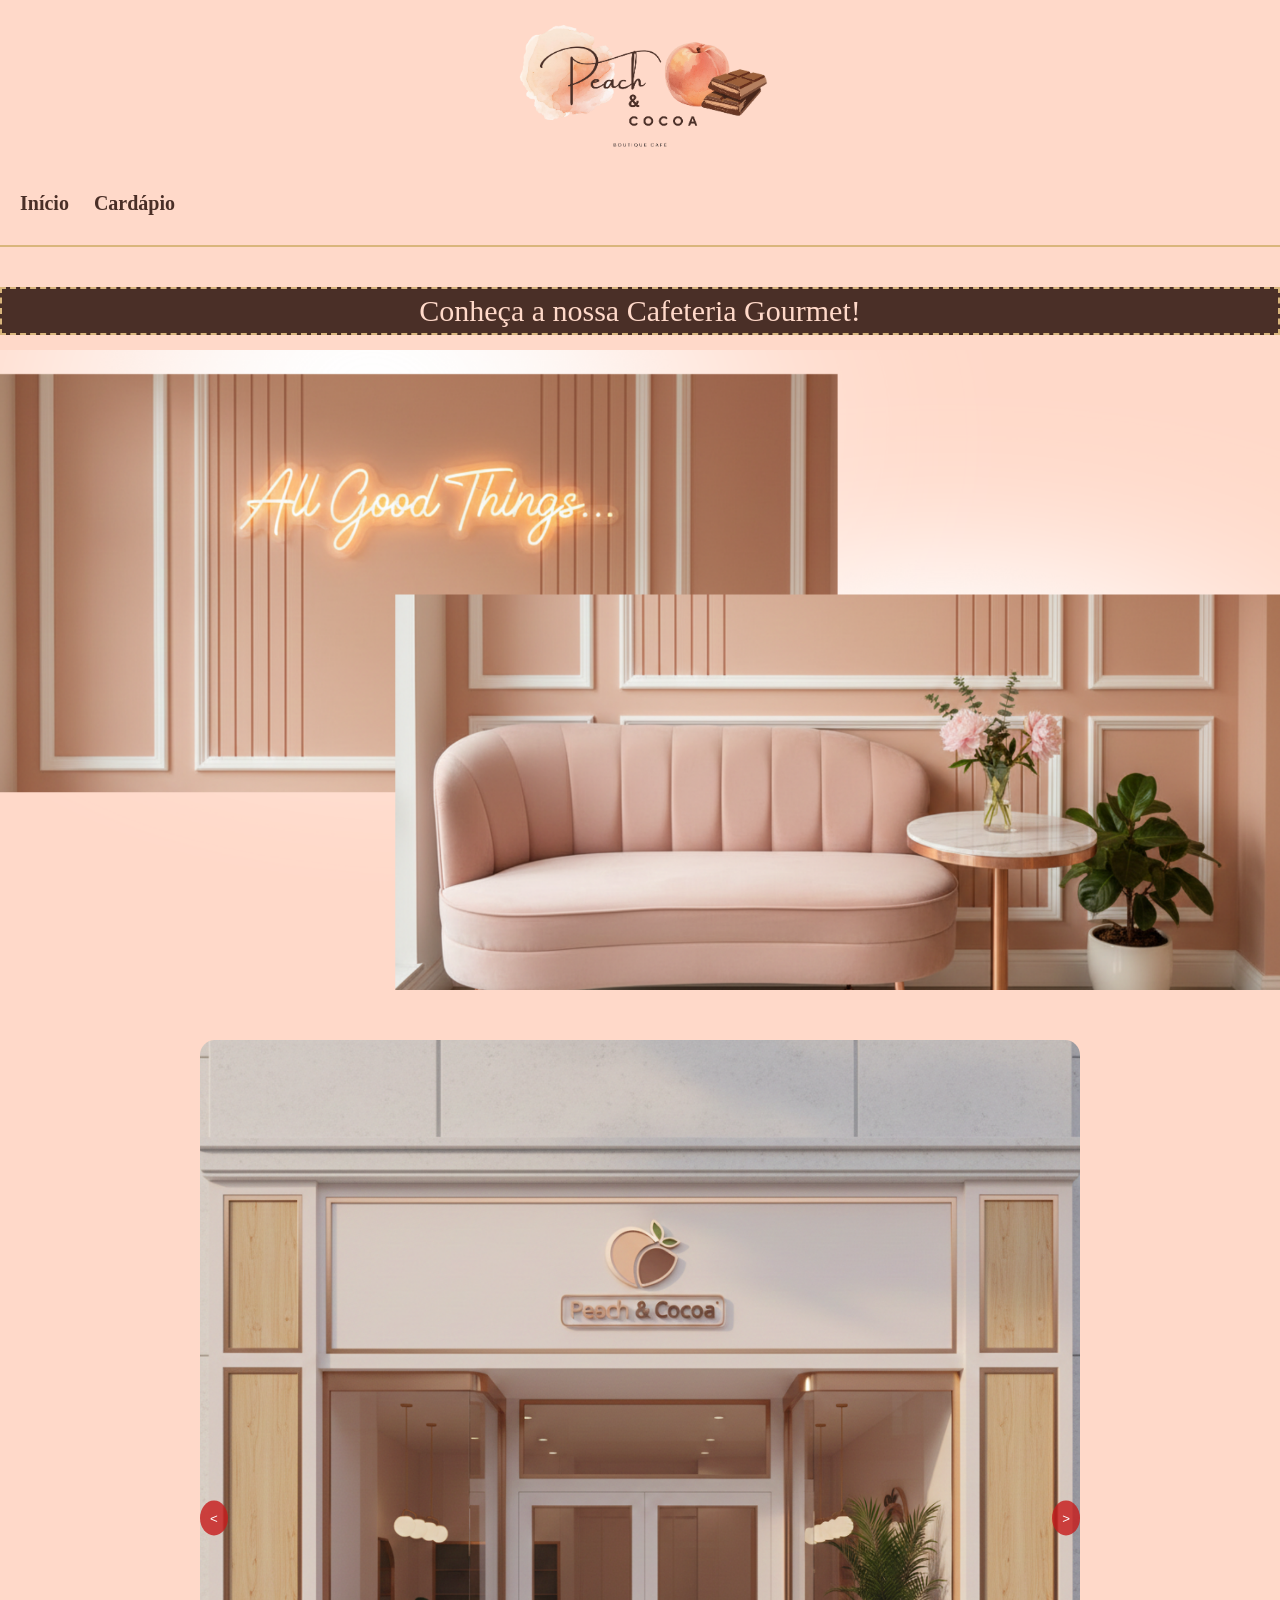
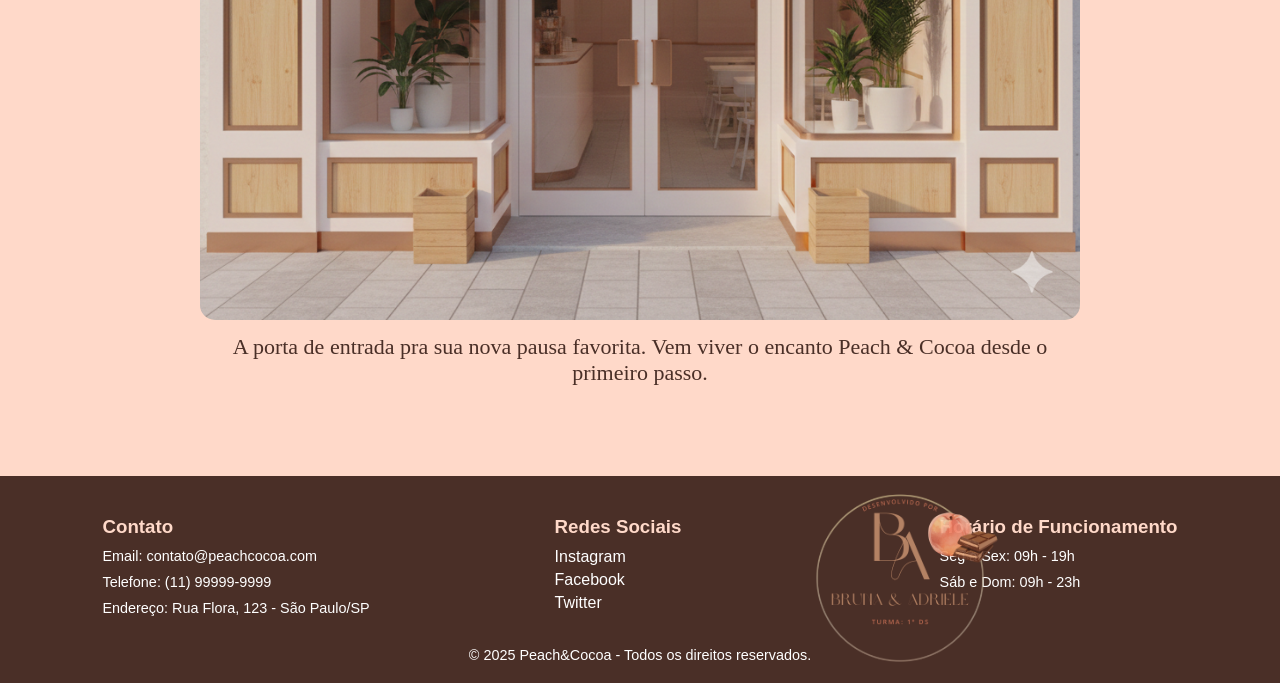
==== index.html @ a5a81efe "first commit to the site" ====
<!DOCTYPE html>
<html lang="pt-br">

<head>
    <meta charset="UTF-8">
    <meta name="viewport" content="width=device-width, initial-scale=1.0">
    <title>Peach & Cocoa - Página Inicial</title>
    <link rel="stylesheet" href="bombostyle.css">
    <link rel="icon" href="faviconpeachcocoa.png" type="image/png">
    
</head>

<body>
    <header>
        <img src="peach e cocoa lgo.png" class="logoheader" alt="logoheader">

        <nav class="menu">

    <button class="menu-toggle" aria-label="Abrir menu">☰</button>

    <ul class="menu-links">
        <li><a href="index.html">Início</a></li>
        <li><a href="cardapio.html">Cardápio</a></li>
    </ul>
</nav>

        <hr>
    </header>
    <main>
        <section>

            <pre>     Conheça a nossa Cafeteria Gourmet!     </pre>

        </section>
        <section class="carrosseldeimgs">
            <div class="ban">
                <img src="Design sem nome_20251126_005700_0000.png" class="banner" alt="banner">
                <img src="Design sem nome_20251201_023513_0000.png" class="banner-mobile" alt="banner-mobile">

            </div>

            <div class="carousel">
                <div class="carousel-track">
                    <div class="carousel-item">
                        <img src="1764126023785.jpg" alt="fachada do café gourmet Peach & Cocoa">
                        <p id="legend">A porta de entrada pra sua nova pausa favorita. Vem viver o encanto Peach & Cocoa
                            desde o primeiro passo.</p>
                    </div>
                    <div class="carousel-item">
                        <img src="1764126130568.jpg" alt=" Detalhe decorativo com o logo da Peach & Cocoa">
                        <p id="legend">Cada detalhe foi pensado pra te abraçar - até a parede te dá boas-vindas com
                            estilo.</p>
                    </div>
                    <div class="carousel-item">
                        <img src="1764126372948.jpg" alt="Ambiente aconchegante para encontros e conversas">
                        <p id="legend">Perfeito para conversar, rir alto e esquecer do tempo. Aqui amizade combina com
                            conforto - e com docinhos também.</p>
                    </div>
                    <div class="carousel-item">
                        <img src="1764126440457.jpg" alt="Espaço ideal para momentos a dois">
                        <p id="legend">O date perfeito existe: clima romântico e um snack para dividir... ou não.</p>
                    </div>
                    <div class="carousel-item">
                        <img src="1764126651898.jpg" alt="Design interno com divisória moderna e estética suave">
                        <p id="legend">Ambientes pensados para você: estudar, relaxar, sonhar ou só curtir o
                            momento.Cada cantinho tem um propósito.</p>
                    </div>
                    <div class="carousel-item">
                        <img src="1764126737525.jpg" alt="Área de preparo com visual gourmet">
                        <p id="legend">Sabores feitos com carinho e um toque gourmet. A cozinha é o coração da
                            experiência - e a gente serve amor em cada prato.</p>
                    </div>
                    <div class="carousel-item">
                        <img src="1764126994777.jpg" alt="Mesas e assentos próximos ao ambiente da cozinha">
                        <p id="legend">Mesa posta, aroma no ar e aquele clima acolhedor que faz você querer ficar mais
                            um pouco.</p>
                    </div>
                </div>
                <button class="carousel-btn prev">&lt;</button>
                <button class="carousel-btn next">&gt;</button>

            </div>
        </section>
    </main>

    <footer>
        <div class="footer-container">
            <div class="footer-section contato">
                <h3>Contato</h3>
                <p>Email: contato@peachcocoa.com</p>
                <p>Telefone: (11) 99999-9999</p>
                <p>Endereço: Rua Flora, 123 - São Paulo/SP</p>
            </div>

            <div class="footer-section redes">
                <h3>Redes Sociais</h3>
                <a href="#"><i class="fab fa-instagram"></i> Instagram</a>
                <a href="#"><i class="fab fa-facebook"></i> Facebook</a>
                <a href="#"><i class="fab fa-twitter"></i> Twitter</a>
            </div>

            <div class="footer-section horario">
                <h3>Horário de Funcionamento</h3>
                <p>Seg a Sex: 09h - 19h</p>
                <p>Sáb e Dom: 09h - 23h</p>
            </div>
        </div>

        <img src="marcadaguabruedri.png" class="marcadagua" alt="Marca d'água desenvolvedor">

        <p>© 2025 Peach&Cocoa - Todos os direitos reservados.</p>

    </footer>
    <script src="bomboinit.js"></script>
</body>

</html>
---- bombostyle.css ----
/** {
  margin: 0;
  padding: 0;
  align-items: center;
}

header {
  background-color: #ffd9c9;
  align-items: center;
}

.logoheader {
  margin-left: 250px;
  margin-top: 25px;
  height: auto;
  object-fit: contain;
}

hr {
  border: none;
  border-top: 2px solid #d9b67c;
  margin: 40px 0;
}

/* Celular - Header*/
/*@media (max-width: 480px) {
  .logoheader {
    margin-left: 0;
    width: 180px;
  }

  header hr {
    margin: 20px 0;
  }
}*/

/* Tablet - Header*/
/*@media (min-width: 481px) and (max-width: 768px) {
  .logoheader {
    margin-left: 20px;
    width: 220px;
  }
}*/

/* Desktop grande - Header */
/*@media (min-width: 1200px) {
  .logoheader {
    margin-left: 350px;
    width: 350px;
  }
}

body {
  background-color: #fff3e6;
}

h1 {*/
  /*color: #4a2f27;*/
 /* color: #ffd9c9;
  text-align: center;
  font-size: 60px;
  background-color: #4a2f27;
  font-family: Georgia, 'Times New Roman', Times, serif;
  border: 2px #d9b67c;
  border-style: dashed;
}*/

/* Celular - h1 título principal*/
/*@media (max-width: 480px) {
  h1 {
    font-size: 28px;
    padding: 10px 0;
  }
}*/

/* Tablet - h1 título principal*/
/*@media (min-width: 481px) and (max-width: 768px) {
  h1 {
    font-size: 40px;
  }
}*/

/* Desktop grande - h1 título principal*/
/*@media (min-width: 1200px) {
  h1 {
    font-size: 80px;
  }
}




.ban {
  background-color: #ffd9c9;
}

.banner {
  max-width: 1500px;
  height: auto;
  margin-left: 10px;
}*/

/*carrossel de imagens*/

/*.carrosseldeimgs {
  background-color: #ffd9c9;
}

.carousel {
  position: relative;
  overflow: hidden;
  margin: 30px auto;
  max-width: 600px;
  border-radius: 15px;
}

.carousel-track {
  display: flex;
  transition: transform 0.4s ease-in-out;
}

.carousel-item {
  min-width: 100%;
  box-sizing: border-box;
  padding: 10px;
}

.carousel-item img {
  width: 100%;
  border-radius: 15px;
}

.carousel-btn {
  position: absolute;
  top: 50%;
  transform: translateY(-50%);
  background: rgba(199, 26, 26, 0.8);
  color: white;
  border: none;
  padding: 10px;
  cursor: pointer;
  border-radius: 50%;
}

.carousel-btn.prev {
  left: 10px;
}

.carousel-btn.next {
  right: 10px;
}

#legend {
  font-size: 20px;
  text-align: center;
  font-family: cursive;
  color: #4a2f27;
}*/

/*Área do footer*/
/*.footer-container {
    display: flex;
    flex-wrap: wrap;
    justify-content: space-around;
    padding: 20px 0;
    background-color: #4a2f27;
    color: #fff;
    gap: 20px;
}

.footer-section {
    min-width: 200px;
    text-align: left;
}

.footer-section h3 {
    margin-bottom: 10px;
    color: #ffd9c9; 
}

.footer-section a {
    display: block;
    color: #fff;
    text-decoration: none;
    margin-bottom: 5px;
}

.footer-section a:hover {
    color: #ffd9c9;
}

footer p {
  background: #4a2f27;
    text-align: center;
    font-size: 0.9rem;
    color: #fff;
    padding: 10px;
}*/

/* Ícones das redes sociais */
/*.footer-section i {
    margin-right: 8px;
}

.marcadagua {
  position: absolute;
  width: auto;
  height: 200px;
  margin-left: 900px;

*/

* {
  margin: 0;
  padding: 0;
  box-sizing: border-box;
}

body {
  background-color: #ffd9c9;
  min-height: 100vh;
  display: flex;
  flex-direction: column;
  font-family: Arial, sans-serif;
}

main {
  flex: 1;
}

/* HEADER*/

header {
  background-color: #ffd9c9;
  padding: 20px 0;
  display: flex;
  flex-direction: column;
  align-items: center;
}

.logoheader {
  width: 300px;
  height: auto;
  margin-bottom: 10px;
}

nav.menu {
  width: 100%;
  padding: 10px 20px;
  display: flex;
  align-items: center;
  justify-content: space-between;
}

.menu-links {
  list-style: none;
  display: flex;
  gap: 25px;
}

.menu-links a {
  text-decoration: none;
  color: #4a2f27;
  font-weight: bold;
  font-size: 20px;
  font-family: Georgia, 'Times New Roman', Times, serif;
}

.menu-toggle {
  display: none;
  background: none;
  border: none;
  font-size: 35px;
  cursor: pointer;
  color: #4a2f27;
}

hr {
  width: 100%;
  border: none;
  border-top: 2px solid #d9b67c;
  margin: 20px 0;
}


/*TITULO PRINCIPAL*/

pre {
  color: #ffd9c9;
  text-align: center;
  font-size: 30px;
  background-color: #4a2f27;
  font-family: Georgia, 'Times New Roman', Times, serif;
  border: 2px dashed #d9b67c;
  padding: 5px 0;
  margin-bottom: 5px;
}

/*BANNER*/

.ban {
  background-color: #ffd9c9;
  padding: 10px 0;

}

.banner {
  width: 100%;
  max-width: 1500px;
  display: block;
  margin: 0 auto;
}

.banner-mobile {
  display: none;
  width: 100%;
  margin: 0 auto;
}


/* CARROSSEL*/

.carrosseldeimgs {
  background-color: #ffd9c9;
  padding-bottom: 40px;
}

.carousel {
  position: relative;
  overflow: hidden;
  margin: 30px auto;
  max-width: 600px;
  border-radius: 15px;
}

.carousel-track {
  display: flex;
  transition: transform 0.4s ease-in-out;
}

.carousel-item {
  min-width: 100%;
  padding: 10px;
}

.carousel-item img {
  width: 100%;
  border-radius: 15px;
}

#legend {
  font-size: 20px;
  text-align: center;
  font-family: cursive;
  color: #4a2f27;
  padding: 10px;
}

.carousel-btn {
  position: absolute;
  top: 50%;
  transform: translateY(-50%);
  background: rgba(199, 26, 26, 0.8);
  color: white;
  border: none;
  padding: 10px;
  cursor: pointer;
  border-radius: 50%;
}

.carousel-btn.prev { left: 10px; }
.carousel-btn.next { right: 10px; }


/*FOOTER*/

footer {
  background-color: #4a2f27;
  color: white;
  padding: 20px 0;
  text-align: center;
}

.footer-container {
  display: flex;
  flex-wrap: wrap;
  justify-content: space-around;
  padding: 20px;
  gap: 20px;
}

.footer-section {
  min-width: 200px;
  text-align: left;
}

.footer-section h3 {
  margin-bottom: 10px;
  color: #ffd9c9;
}

.footer-section a {
  display: block;
  color: #fff;
  text-decoration: none;
  margin-bottom: 5px;
}

.footer-section a:hover {
  color: #ffd9c9;
}

.marcadagua {
  position: absolute;
  margin: 20px auto;
  height: 120px;
  width: auto;
  margin-top: -180px;
  margin-left: 150px;
}

footer p {
  background: #4a2f27;
  margin-top: 10px;
  font-size: 0.9rem;
}





/*---MOBILE---*/

@media (max-width: 480px) {

  .logoheader {
    width: 400px;
    margin-bottom: 10px;
  }

  .menu-toggle {
  display: flex;
}

.menu-links {
  display: none;
  position: absolute;
  top: 0;
  right: 0;
  height: 100vh;
  width: 180px;
  background: #4a2f27;
  flex-direction: column;
  justify-content: center;
  align-items: center;
  gap: 30px;
  box-shadow: -2px 0 6px rgba(0,0,0,0.2);
}

.menu-links.menu-aberto {
  display: flex;
}

.menu-links a {
  color: #ffd9c9;
  font-size: 18px;
  font-family: Georgia, 'Times New Roman', Times, serif;
}

  h1 {
    font-size: 18px;
    padding: 8px 0;
  }

  .banner {
    display: none;
  }

  .banner-mobile {
    display: block;
    width: 100%;
  }

  .carousel {
    max-width: 100%;
  }

  #legend {
    font-size: 13px;
  }

  .carousel-btn {
    padding: 6px;
  }

  /* Footer em duas colunas */
  .footer-container {
    flex-direction: row;
    justify-content: space-around;
    flex-wrap: wrap;
    text-align: center;
  }

  .footer-section {
    width: 45%;
    text-align: center;
    margin-bottom: 20px;
  }

  .marcadagua {
    width: 120px;
    margin-top: 15px;
  }
}





/*---TABLET---*/

@media (min-width: 481px) and (max-width: 768px) {

  .logoheader {
    width: 240px;
  }

  h1 {
    font-size: 40px;
  }

  .carousel {
    max-width: 85%;
  }

  #legend {
    font-size: 18px;
  }

  .marcadagua {
    height: 140px;
  }
}





/*---DESKTOP GRANDE---*/

@media (min-width: 1200px) {

  .logoheader {
    width: 380px;
  }

  h1 {
    font-size: 80px;
  }

  .carousel {
    max-width: 900px;
  }

  #legend {
    font-size: 22px;
  }

  .marcadagua {
    height: 220px;
  }
}
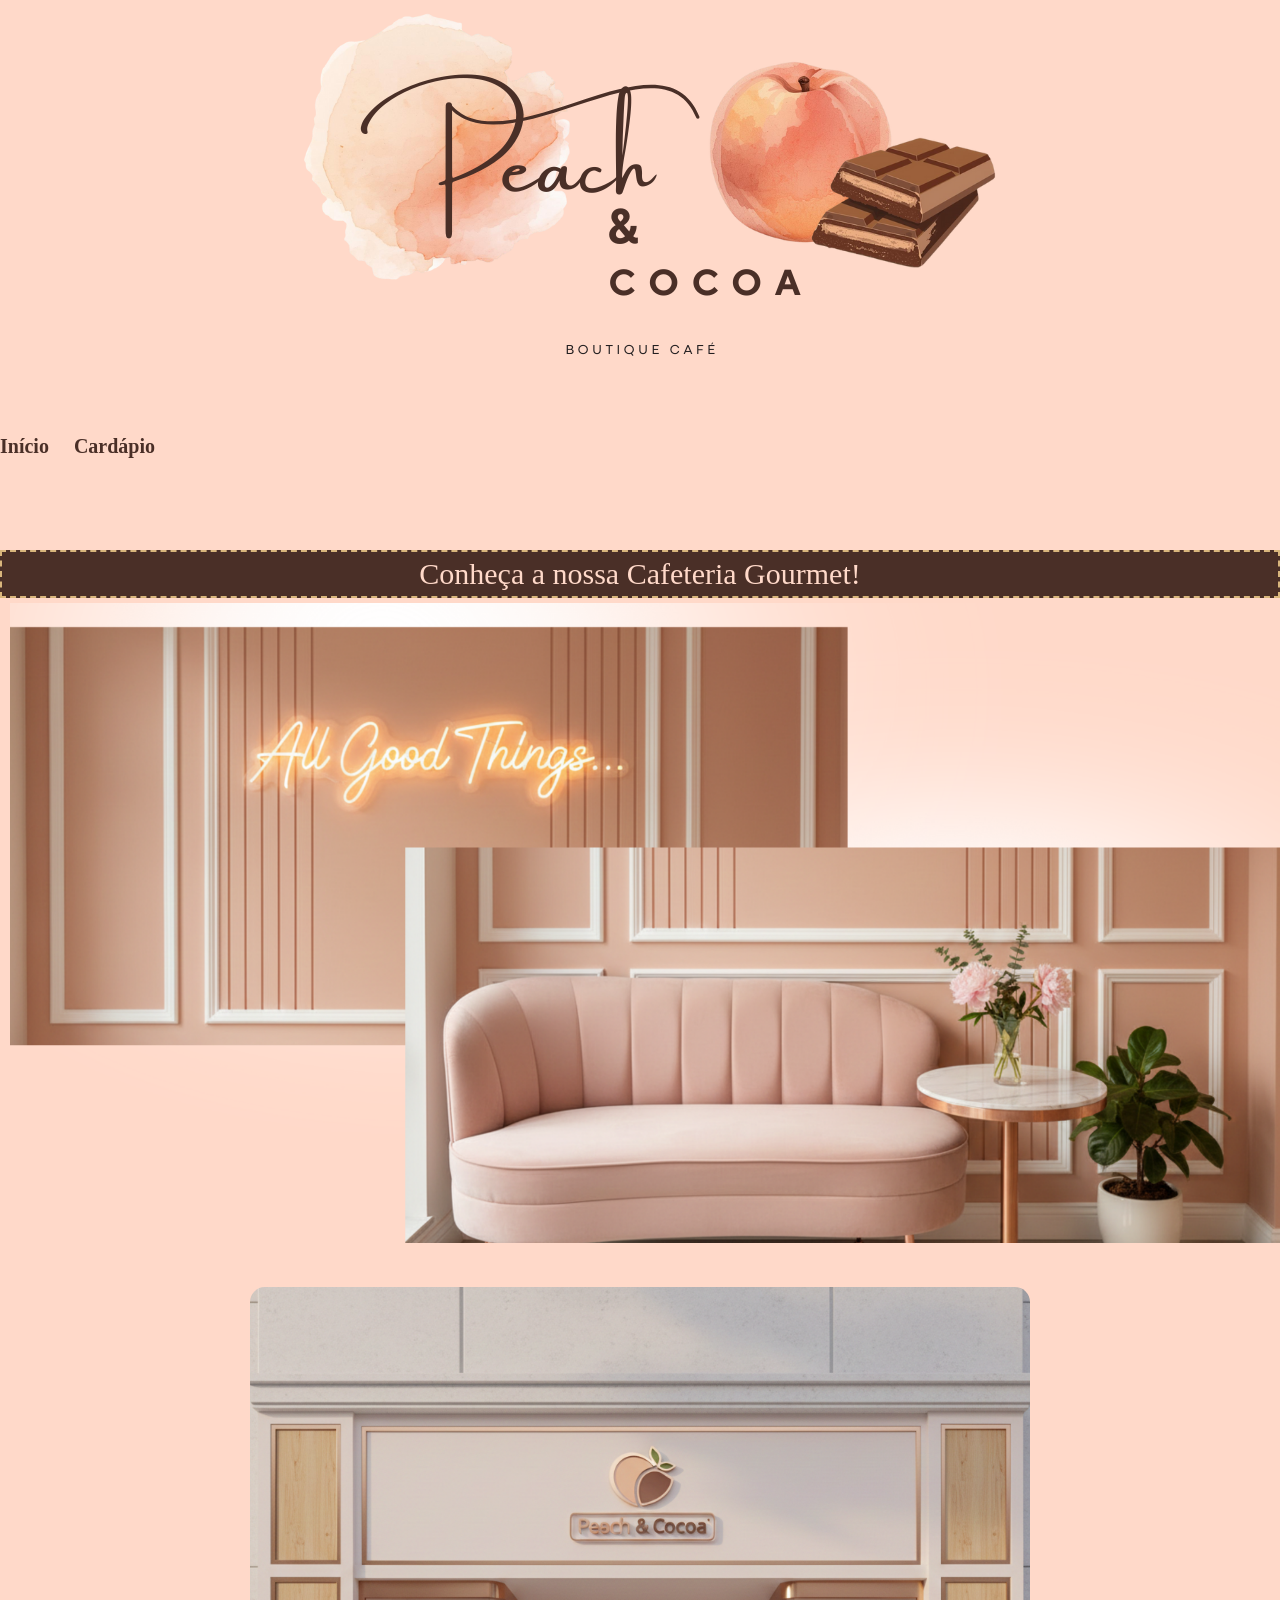
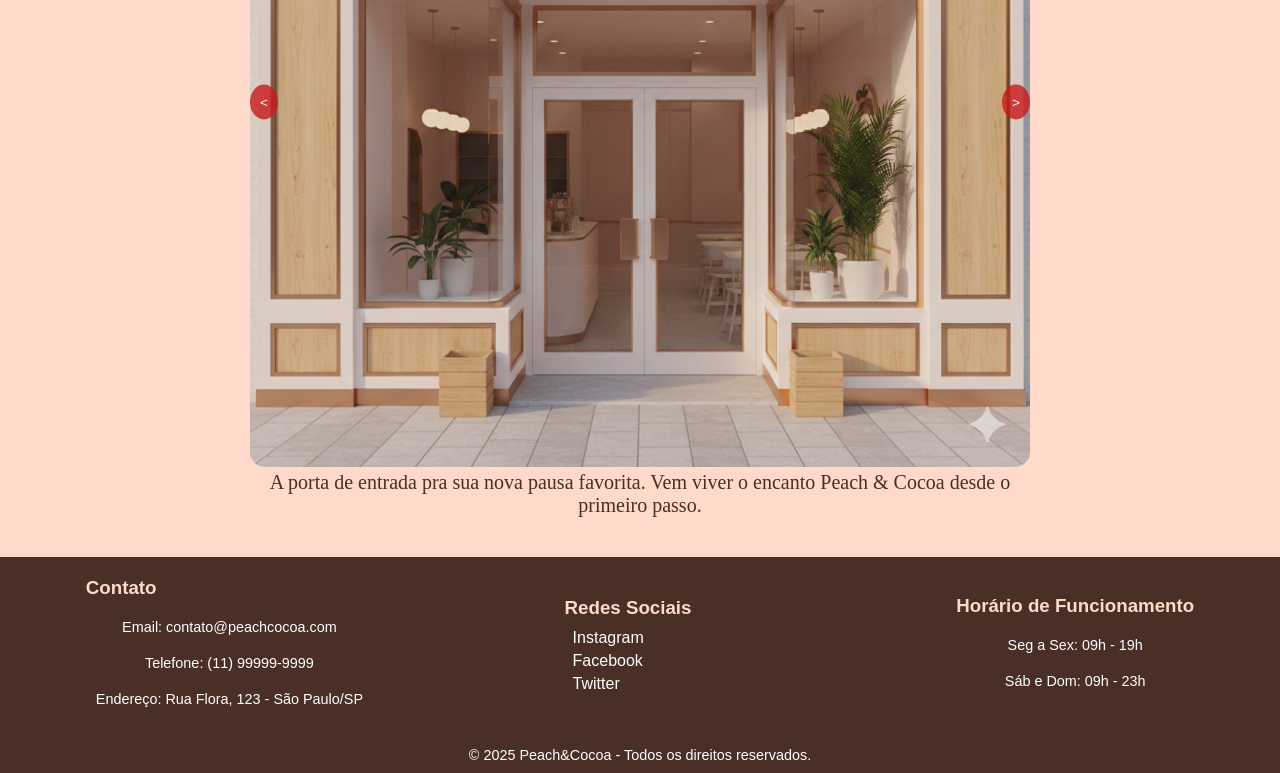
==== commit dd8a7214: "Changes in responsiveness (media queries)" ====
--- a/index.html
+++ b/index.html
@@ -1,117 +1,117 @@
-<!DOCTYPE html>
-<html lang="pt-br">
-
-<head>
-    <meta charset="UTF-8">
-    <meta name="viewport" content="width=device-width, initial-scale=1.0">
-    <title>Peach & Cocoa - Página Inicial</title>
-    <link rel="stylesheet" href="bombostyle.css">
-    <link rel="icon" href="faviconpeachcocoa.png" type="image/png">
-    
-</head>
-
-<body>
-    <header>
-        <img src="peach e cocoa lgo.png" class="logoheader" alt="logoheader">
-
-        <nav class="menu">
-
-    <button class="menu-toggle" aria-label="Abrir menu">☰</button>
-
-    <ul class="menu-links">
-        <li><a href="index.html">Início</a></li>
-        <li><a href="cardapio.html">Cardápio</a></li>
-    </ul>
-</nav>
-
-        <hr>
-    </header>
-    <main>
-        <section>
-
-            <pre>     Conheça a nossa Cafeteria Gourmet!     </pre>
-
-        </section>
-        <section class="carrosseldeimgs">
-            <div class="ban">
-                <img src="Design sem nome_20251126_005700_0000.png" class="banner" alt="banner">
-                <img src="Design sem nome_20251201_023513_0000.png" class="banner-mobile" alt="banner-mobile">
-
-            </div>
-
-            <div class="carousel">
-                <div class="carousel-track">
-                    <div class="carousel-item">
-                        <img src="1764126023785.jpg" alt="fachada do café gourmet Peach & Cocoa">
-                        <p id="legend">A porta de entrada pra sua nova pausa favorita. Vem viver o encanto Peach & Cocoa
-                            desde o primeiro passo.</p>
-                    </div>
-                    <div class="carousel-item">
-                        <img src="1764126130568.jpg" alt=" Detalhe decorativo com o logo da Peach & Cocoa">
-                        <p id="legend">Cada detalhe foi pensado pra te abraçar - até a parede te dá boas-vindas com
-                            estilo.</p>
-                    </div>
-                    <div class="carousel-item">
-                        <img src="1764126372948.jpg" alt="Ambiente aconchegante para encontros e conversas">
-                        <p id="legend">Perfeito para conversar, rir alto e esquecer do tempo. Aqui amizade combina com
-                            conforto - e com docinhos também.</p>
-                    </div>
-                    <div class="carousel-item">
-                        <img src="1764126440457.jpg" alt="Espaço ideal para momentos a dois">
-                        <p id="legend">O date perfeito existe: clima romântico e um snack para dividir... ou não.</p>
-                    </div>
-                    <div class="carousel-item">
-                        <img src="1764126651898.jpg" alt="Design interno com divisória moderna e estética suave">
-                        <p id="legend">Ambientes pensados para você: estudar, relaxar, sonhar ou só curtir o
-                            momento.Cada cantinho tem um propósito.</p>
-                    </div>
-                    <div class="carousel-item">
-                        <img src="1764126737525.jpg" alt="Área de preparo com visual gourmet">
-                        <p id="legend">Sabores feitos com carinho e um toque gourmet. A cozinha é o coração da
-                            experiência - e a gente serve amor em cada prato.</p>
-                    </div>
-                    <div class="carousel-item">
-                        <img src="1764126994777.jpg" alt="Mesas e assentos próximos ao ambiente da cozinha">
-                        <p id="legend">Mesa posta, aroma no ar e aquele clima acolhedor que faz você querer ficar mais
-                            um pouco.</p>
-                    </div>
-                </div>
-                <button class="carousel-btn prev">&lt;</button>
-                <button class="carousel-btn next">&gt;</button>
-
-            </div>
-        </section>
-    </main>
-
-    <footer>
-        <div class="footer-container">
-            <div class="footer-section contato">
-                <h3>Contato</h3>
-                <p>Email: contato@peachcocoa.com</p>
-                <p>Telefone: (11) 99999-9999</p>
-                <p>Endereço: Rua Flora, 123 - São Paulo/SP</p>
-            </div>
-
-            <div class="footer-section redes">
-                <h3>Redes Sociais</h3>
-                <a href="#"><i class="fab fa-instagram"></i> Instagram</a>
-                <a href="#"><i class="fab fa-facebook"></i> Facebook</a>
-                <a href="#"><i class="fab fa-twitter"></i> Twitter</a>
-            </div>
-
-            <div class="footer-section horario">
-                <h3>Horário de Funcionamento</h3>
-                <p>Seg a Sex: 09h - 19h</p>
-                <p>Sáb e Dom: 09h - 23h</p>
-            </div>
-        </div>
-
-        <img src="marcadaguabruedri.png" class="marcadagua" alt="Marca d'água desenvolvedor">
-
-        <p>© 2025 Peach&Cocoa - Todos os direitos reservados.</p>
-
-    </footer>
-    <script src="bomboinit.js"></script>
-</body>
-
+<!DOCTYPE html>
+<html lang="pt-br">
+
+<head>
+    <meta charset="UTF-8">
+    <meta name="viewport" content="width=device-width, initial-scale=1.0">
+    <title>Peach & Cocoa - Página Inicial</title>
+    <link rel="stylesheet" href="bombostyle.css">
+    <link rel="icon" href="faviconpeachcocoa.png" type="image/png">
+
+</head>
+
+<body>
+    <header>
+        <img src="peach e cocoa lgo.png" class="logoheader" alt="logoheader">
+
+        <nav class="menu">
+
+            <button class="menu-toggle" aria-label="Abrir menu">☰</button>
+
+            <ul class="menu-links">
+                <li><a href="index.html">Início</a></li>
+                <li><a href="cardapio.html">Cardápio</a></li>
+            </ul>
+        </nav>
+
+        <hr>
+    </header>
+    <main>
+        <section>
+
+            <pre>     Conheça a nossa Cafeteria Gourmet!     </pre>
+
+        </section>
+        <section class="carrosseldeimgs">
+            <div class="ban">
+                <img src="Design sem nome_20251126_005700_0000.png" class="banner" alt="banner">
+
+
+            </div>
+
+            <div class="carousel">
+                <div class="carousel-track">
+                    <div class="carousel-item">
+                        <img src="1764126023785.jpg" alt="fachada do café gourmet Peach & Cocoa">
+                        <p id="legend">A porta de entrada pra sua nova pausa favorita. Vem viver o encanto Peach & Cocoa
+                            desde o primeiro passo.</p>
+                    </div>
+                    <div class="carousel-item">
+                        <img src="1764126130568.jpg" alt=" Detalhe decorativo com o logo da Peach & Cocoa">
+                        <p id="legend">Cada detalhe foi pensado pra te abraçar - até a parede te dá boas-vindas com
+                            estilo.</p>
+                    </div>
+                    <div class="carousel-item">
+                        <img src="1764126372948.jpg" alt="Ambiente aconchegante para encontros e conversas">
+                        <p id="legend">Perfeito para conversar, rir alto e esquecer do tempo. Aqui amizade combina com
+                            conforto - e com docinhos também.</p>
+                    </div>
+                    <div class="carousel-item">
+                        <img src="1764126440457.jpg" alt="Espaço ideal para momentos a dois">
+                        <p id="legend">O date perfeito existe: clima romântico e um snack para dividir... ou não.</p>
+                    </div>
+                    <div class="carousel-item">
+                        <img src="1764126651898.jpg" alt="Design interno com divisória moderna e estética suave">
+                        <p id="legend">Ambientes pensados para você: estudar, relaxar, sonhar ou só curtir o
+                            momento.Cada cantinho tem um propósito.</p>
+                    </div>
+                    <div class="carousel-item">
+                        <img src="1764126737525.jpg" alt="Área de preparo com visual gourmet">
+                        <p id="legend">Sabores feitos com carinho e um toque gourmet. A cozinha é o coração da
+                            experiência - e a gente serve amor em cada prato.</p>
+                    </div>
+                    <div class="carousel-item">
+                        <img src="1764126994777.jpg" alt="Mesas e assentos próximos ao ambiente da cozinha">
+                        <p id="legend">Mesa posta, aroma no ar e aquele clima acolhedor que faz você querer ficar mais
+                            um pouco.</p>
+                    </div>
+                </div>
+                <button class="carousel-btn prev">&lt;</button>
+                <button class="carousel-btn next">&gt;</button>
+
+            </div>
+        </section>
+    </main>
+
+    <footer>
+        <div class="footer-container">
+            <div class="footer-section contato">
+                <h3>Contato</h3>
+                <p>Email: contato@peachcocoa.com</p>
+                <p>Telefone: (11) 99999-9999</p>
+                <p>Endereço: Rua Flora, 123 - São Paulo/SP</p>
+            </div>
+
+            <div class="footer-section redes">
+                <h3>Redes Sociais</h3>
+                <a href="#"><i class="fab fa-instagram"></i> Instagram</a>
+                <a href="#"><i class="fab fa-facebook"></i> Facebook</a>
+                <a href="#"><i class="fab fa-twitter"></i> Twitter</a>
+            </div>
+
+            <div class="footer-section horario">
+                <h3>Horário de Funcionamento</h3>
+                <p>Seg a Sex: 09h - 19h</p>
+                <p>Sáb e Dom: 09h - 23h</p>
+            </div>
+        </div>
+
+        <!-- <img src="marcadaguabruedri.png" class="marcadagua" alt="Marca d'água desenvolvedor"> -->
+
+        <p>© 2025 Peach&Cocoa - Todos os direitos reservados.</p>
+
+    </footer>
+    <script src="bomboinit.js"></script>
+</body>
+
 </html>
--- a/bombostyle.css
+++ b/bombostyle.css
@@ -1,572 +1,890 @@
-/** {
-  margin: 0;
-  padding: 0;
-  align-items: center;
-}
-
-header {
-  background-color: #ffd9c9;
-  align-items: center;
-}
-
-.logoheader {
-  margin-left: 250px;
-  margin-top: 25px;
-  height: auto;
-  object-fit: contain;
-}
-
-hr {
-  border: none;
-  border-top: 2px solid #d9b67c;
-  margin: 40px 0;
-}
-
-/* Celular - Header*/
-/*@media (max-width: 480px) {
-  .logoheader {
-    margin-left: 0;
-    width: 180px;
-  }
-
-  header hr {
-    margin: 20px 0;
-  }
-}*/
-
-/* Tablet - Header*/
-/*@media (min-width: 481px) and (max-width: 768px) {
-  .logoheader {
-    margin-left: 20px;
-    width: 220px;
-  }
-}*/
-
-/* Desktop grande - Header */
-/*@media (min-width: 1200px) {
-  .logoheader {
-    margin-left: 350px;
-    width: 350px;
-  }
-}
-
-body {
-  background-color: #fff3e6;
-}
-
-h1 {*/
-  /*color: #4a2f27;*/
- /* color: #ffd9c9;
-  text-align: center;
-  font-size: 60px;
-  background-color: #4a2f27;
-  font-family: Georgia, 'Times New Roman', Times, serif;
-  border: 2px #d9b67c;
-  border-style: dashed;
-}*/
-
-/* Celular - h1 título principal*/
-/*@media (max-width: 480px) {
-  h1 {
-    font-size: 28px;
-    padding: 10px 0;
-  }
-}*/
-
-/* Tablet - h1 título principal*/
-/*@media (min-width: 481px) and (max-width: 768px) {
-  h1 {
-    font-size: 40px;
-  }
-}*/
-
-/* Desktop grande - h1 título principal*/
-/*@media (min-width: 1200px) {
-  h1 {
-    font-size: 80px;
-  }
-}
-
-
-
-
-.ban {
-  background-color: #ffd9c9;
-}
-
-.banner {
-  max-width: 1500px;
-  height: auto;
-  margin-left: 10px;
-}*/
-
-/*carrossel de imagens*/
-
-/*.carrosseldeimgs {
-  background-color: #ffd9c9;
-}
-
-.carousel {
-  position: relative;
-  overflow: hidden;
-  margin: 30px auto;
-  max-width: 600px;
-  border-radius: 15px;
-}
-
-.carousel-track {
-  display: flex;
-  transition: transform 0.4s ease-in-out;
-}
-
-.carousel-item {
-  min-width: 100%;
-  box-sizing: border-box;
-  padding: 10px;
-}
-
-.carousel-item img {
-  width: 100%;
-  border-radius: 15px;
-}
-
-.carousel-btn {
-  position: absolute;
-  top: 50%;
-  transform: translateY(-50%);
-  background: rgba(199, 26, 26, 0.8);
-  color: white;
-  border: none;
-  padding: 10px;
-  cursor: pointer;
-  border-radius: 50%;
-}
-
-.carousel-btn.prev {
-  left: 10px;
-}
-
-.carousel-btn.next {
-  right: 10px;
-}
-
-#legend {
-  font-size: 20px;
-  text-align: center;
-  font-family: cursive;
-  color: #4a2f27;
-}*/
-
-/*Área do footer*/
-/*.footer-container {
-    display: flex;
-    flex-wrap: wrap;
-    justify-content: space-around;
-    padding: 20px 0;
-    background-color: #4a2f27;
-    color: #fff;
-    gap: 20px;
-}
-
-.footer-section {
-    min-width: 200px;
-    text-align: left;
-}
-
-.footer-section h3 {
-    margin-bottom: 10px;
-    color: #ffd9c9; 
-}
-
-.footer-section a {
-    display: block;
-    color: #fff;
-    text-decoration: none;
-    margin-bottom: 5px;
-}
-
-.footer-section a:hover {
-    color: #ffd9c9;
-}
-
-footer p {
-  background: #4a2f27;
-    text-align: center;
-    font-size: 0.9rem;
-    color: #fff;
-    padding: 10px;
-}*/
-
-/* Ícones das redes sociais */
-/*.footer-section i {
-    margin-right: 8px;
-}
-
-.marcadagua {
-  position: absolute;
-  width: auto;
-  height: 200px;
-  margin-left: 900px;
-
-*/
-
-* {
-  margin: 0;
-  padding: 0;
-  box-sizing: border-box;
-}
-
-body {
-  background-color: #ffd9c9;
-  min-height: 100vh;
-  display: flex;
-  flex-direction: column;
-  font-family: Arial, sans-serif;
-}
-
-main {
-  flex: 1;
-}
-
-/* HEADER*/
-
-header {
-  background-color: #ffd9c9;
-  padding: 20px 0;
-  display: flex;
-  flex-direction: column;
-  align-items: center;
-}
-
-.logoheader {
-  width: 300px;
-  height: auto;
-  margin-bottom: 10px;
-}
-
-nav.menu {
-  width: 100%;
-  padding: 10px 20px;
-  display: flex;
-  align-items: center;
-  justify-content: space-between;
-}
-
-.menu-links {
-  list-style: none;
-  display: flex;
-  gap: 25px;
-}
-
-.menu-links a {
-  text-decoration: none;
-  color: #4a2f27;
-  font-weight: bold;
-  font-size: 20px;
-  font-family: Georgia, 'Times New Roman', Times, serif;
-}
-
-.menu-toggle {
-  display: none;
-  background: none;
-  border: none;
-  font-size: 35px;
-  cursor: pointer;
-  color: #4a2f27;
-}
-
-hr {
-  width: 100%;
-  border: none;
-  border-top: 2px solid #d9b67c;
-  margin: 20px 0;
-}
-
-
-/*TITULO PRINCIPAL*/
-
-pre {
-  color: #ffd9c9;
-  text-align: center;
-  font-size: 30px;
-  background-color: #4a2f27;
-  font-family: Georgia, 'Times New Roman', Times, serif;
-  border: 2px dashed #d9b67c;
-  padding: 5px 0;
-  margin-bottom: 5px;
-}
-
-/*BANNER*/
-
-.ban {
-  background-color: #ffd9c9;
-  padding: 10px 0;
-
-}
-
-.banner {
-  width: 100%;
-  max-width: 1500px;
-  display: block;
-  margin: 0 auto;
-}
-
-.banner-mobile {
-  display: none;
-  width: 100%;
-  margin: 0 auto;
-}
-
-
-/* CARROSSEL*/
-
-.carrosseldeimgs {
-  background-color: #ffd9c9;
-  padding-bottom: 40px;
-}
-
-.carousel {
-  position: relative;
-  overflow: hidden;
-  margin: 30px auto;
-  max-width: 600px;
-  border-radius: 15px;
-}
-
-.carousel-track {
-  display: flex;
-  transition: transform 0.4s ease-in-out;
-}
-
-.carousel-item {
-  min-width: 100%;
-  padding: 10px;
-}
-
-.carousel-item img {
-  width: 100%;
-  border-radius: 15px;
-}
-
-#legend {
-  font-size: 20px;
-  text-align: center;
-  font-family: cursive;
-  color: #4a2f27;
-  padding: 10px;
-}
-
-.carousel-btn {
-  position: absolute;
-  top: 50%;
-  transform: translateY(-50%);
-  background: rgba(199, 26, 26, 0.8);
-  color: white;
-  border: none;
-  padding: 10px;
-  cursor: pointer;
-  border-radius: 50%;
-}
-
-.carousel-btn.prev { left: 10px; }
-.carousel-btn.next { right: 10px; }
-
-
-/*FOOTER*/
-
-footer {
-  background-color: #4a2f27;
-  color: white;
-  padding: 20px 0;
-  text-align: center;
-}
-
-.footer-container {
-  display: flex;
-  flex-wrap: wrap;
-  justify-content: space-around;
-  padding: 20px;
-  gap: 20px;
-}
-
-.footer-section {
-  min-width: 200px;
-  text-align: left;
-}
-
-.footer-section h3 {
-  margin-bottom: 10px;
-  color: #ffd9c9;
-}
-
-.footer-section a {
-  display: block;
-  color: #fff;
-  text-decoration: none;
-  margin-bottom: 5px;
-}
-
-.footer-section a:hover {
-  color: #ffd9c9;
-}
-
-.marcadagua {
-  position: absolute;
-  margin: 20px auto;
-  height: 120px;
-  width: auto;
-  margin-top: -180px;
-  margin-left: 150px;
-}
-
-footer p {
-  background: #4a2f27;
-  margin-top: 10px;
-  font-size: 0.9rem;
-}
-
-
-
-
-
-/*---MOBILE---*/
-
-@media (max-width: 480px) {
-
-  .logoheader {
-    width: 400px;
-    margin-bottom: 10px;
-  }
-
-  .menu-toggle {
-  display: flex;
-}
-
-.menu-links {
-  display: none;
-  position: absolute;
-  top: 0;
-  right: 0;
-  height: 100vh;
-  width: 180px;
-  background: #4a2f27;
-  flex-direction: column;
-  justify-content: center;
-  align-items: center;
-  gap: 30px;
-  box-shadow: -2px 0 6px rgba(0,0,0,0.2);
-}
-
-.menu-links.menu-aberto {
-  display: flex;
-}
-
-.menu-links a {
-  color: #ffd9c9;
-  font-size: 18px;
-  font-family: Georgia, 'Times New Roman', Times, serif;
-}
-
-  h1 {
-    font-size: 18px;
-    padding: 8px 0;
-  }
-
-  .banner {
-    display: none;
-  }
-
-  .banner-mobile {
-    display: block;
-    width: 100%;
-  }
-
-  .carousel {
-    max-width: 100%;
-  }
-
-  #legend {
-    font-size: 13px;
-  }
-
-  .carousel-btn {
-    padding: 6px;
-  }
-
-  /* Footer em duas colunas */
-  .footer-container {
-    flex-direction: row;
-    justify-content: space-around;
-    flex-wrap: wrap;
-    text-align: center;
-  }
-
-  .footer-section {
-    width: 45%;
-    text-align: center;
-    margin-bottom: 20px;
-  }
-
-  .marcadagua {
-    width: 120px;
-    margin-top: 15px;
-  }
-}
-
-
-
-
-
-/*---TABLET---*/
-
-@media (min-width: 481px) and (max-width: 768px) {
-
-  .logoheader {
-    width: 240px;
-  }
-
-  h1 {
-    font-size: 40px;
-  }
-
-  .carousel {
-    max-width: 85%;
-  }
-
-  #legend {
-    font-size: 18px;
-  }
-
-  .marcadagua {
-    height: 140px;
-  }
-}
-
-
-
-
-
-/*---DESKTOP GRANDE---*/
-
-@media (min-width: 1200px) {
-
-  .logoheader {
-    width: 380px;
-  }
-
-  h1 {
-    font-size: 80px;
-  }
-
-  .carousel {
-    max-width: 900px;
-  }
-
-  #legend {
-    font-size: 22px;
-  }
-
-  .marcadagua {
-    height: 220px;
-  }
-}
+* {
+  margin: 0;
+  padding: 0;
+  align-items: center;
+}
+
+
+nav.menu {
+  width: 100%;
+  padding: 10px 20px;
+  display: flex;
+  align-items: center;
+  justify-content: space-between;
+}
+
+.menu-links {
+  list-style: none;
+  display: flex;
+  gap: 25px;
+}
+
+.menu-links a {
+  text-decoration: none;
+  color: #4a2f27;
+  font-weight: bold;
+  font-size: 20px;
+  font-family: Georgia, 'Times New Roman', Times, serif;
+}
+
+.menu-toggle {
+  display: none;
+  background: none;
+  border: none;
+  font-size: 35px;
+  cursor: pointer;
+  color: #4a2f27;
+}
+header {
+  width: 100%;
+  display: flex;
+  flex-direction: column;
+  justify-content: center;
+  background-color: #ffd9c9;
+  align-items: center;
+}
+
+.logoheader {
+  margin: auto;
+  height: auto;
+  object-fit: contain;
+}
+
+hr {
+  border: none;
+  border-top: 2px solid #d9b67c;
+  margin: 40px 0;
+}
+
+
+body {
+  background-color: #ffd9c9; 
+  min-height: 100vh;
+  font-family: Arial, sans-serif;
+}
+
+pre {
+  color: #ffd9c9;
+  text-align: center;
+  font-size: 30px;
+  background-color: #4a2f27;
+  font-family: Georgia, 'Times New Roman', Times, serif;
+  border: 2px dashed #d9b67c;
+  padding: 5px 0;
+  margin-bottom: 5px;
+}
+
+.ban {
+  background-color: #ffd9c9;
+}
+
+.banner {
+  width: 100%;
+  height: auto;
+  margin-left: 10px;
+}
+
+/*carrossel de imagens*/
+
+.carrosseldeimgs {
+  background-color: #ffd9c9;
+}
+
+.carousel {
+  position: relative;
+  overflow: hidden;
+  margin: 30px auto;
+  max-width: 800px;
+  border-radius: 15px;
+}
+
+.carousel-track {
+  display: flex;
+  transition: transform 0.4s ease-in-out;
+}
+
+.carousel-item {
+  min-width: 100%;
+  box-sizing: border-box;
+  padding: 10px;
+}
+
+.carousel-item img {
+  width: 100%;
+  border-radius: 15px;
+}
+
+.carousel-btn {
+  position: absolute;
+  top: 50%;
+  transform: translateY(-50%);
+  background: rgba(199, 26, 26, 0.8);
+  color: white;
+  border: none;
+  padding: 10px;
+  cursor: pointer;
+  border-radius: 50%;
+}
+
+.carousel-btn.prev {
+  left: 10px;
+}
+
+.carousel-btn.next {
+  right: 10px;
+}
+
+#legend {
+  font-size: 20px;
+  text-align: center;
+  font-family: cursive;
+  color: #4a2f27;
+}
+
+/*Área do footer*/
+.footer-container {
+    display: flex;
+    flex-wrap: wrap;
+    justify-content: space-around;
+    padding: 20px 0;
+    background-color: #4a2f27;
+    color: #fff;
+    gap: 20px;
+    width: 100%;
+}
+
+.footer-section {
+    min-width: 200px;
+    text-align: left;
+}
+
+.footer-section h3 {
+    margin-bottom: 10px;
+    color: #ffd9c9; 
+}
+
+.footer-section a {
+    display: block;
+    color: #fff;
+    text-decoration: none;
+    margin-bottom: 5px;
+}
+
+.footer-section a:hover {
+    color: #ffd9c9;
+}
+
+footer p {
+  background: #4a2f27;
+    text-align: center;
+    font-size: 0.9rem;
+    color: #fff;
+    padding: 10px;
+}
+
+/* Ícones das redes sociais */
+.footer-section i {
+    margin-right: 8px;
+}
+
+/* .marcadagua {
+ position: absolute;
+  width: auto;
+  height: 200px;
+  margin-left: 900px;
+} */
+
+
+/* Tablet */
+@media (max-width: 768px) {
+  nav.menu {
+    width: 100%;
+    padding: 10px 20px;
+    display: flex;
+    align-items: center;
+    justify-content: space-between;
+  }
+  
+  .menu-links {
+    list-style: none;
+    display: flex;
+    gap: 25px;
+  }
+  
+  .menu-links a {
+    text-decoration: none;
+    color: #4a2f27;
+    font-weight: bold;
+    font-size: 20px;
+    font-family: Georgia, 'Times New Roman', Times, serif;
+  }
+  
+  .menu-toggle {
+    display: none;
+    background: none;
+    border: none;
+    font-size: 35px;
+    cursor: pointer;
+    color: #4a2f27;
+  }
+  header {
+    width: 100%;
+    background-color: #ffd9c9;
+    align-items: center;
+  }
+  
+  .logoheader {
+
+    height: auto;
+    width: 100%;
+    object-fit: contain;
+  }
+  
+  hr {
+    border: none;
+    border-top: 2px solid #d9b67c;
+    margin: 40px 0;
+  }
+  
+  
+  body {
+    background-color: #ffd9c9; 
+    min-height: 100vh;
+    display: flex;
+    flex-direction: column;
+    font-family: Arial, sans-serif;
+  }
+  
+  pre {
+    color: #ffd9c9;
+    text-align: center;
+    font-size: 30px;
+    background-color: #4a2f27;
+    font-family: Georgia, 'Times New Roman', Times, serif;
+    border: 2px dashed #d9b67c;
+    padding: 5px 0;
+    margin-bottom: 5px;
+  }
+  
+  .ban {
+    background-color: #ffd9c9;
+  }
+  
+  .banner {
+    width: 100%;
+    height: auto;
+    margin-left: 10px;
+  }
+  
+  /*carrossel de imagens*/
+  
+  .carrosseldeimgs {
+    background-color: #ffd9c9;
+  }
+  
+  .carousel {
+    position: relative;
+    overflow: hidden;
+    margin: 30px auto;
+    max-width: 600px;
+    border-radius: 15px;
+  }
+  
+  .carousel-track {
+    display: flex;
+    transition: transform 0.4s ease-in-out;
+  }
+  
+  .carousel-item {
+    min-width: 100%;
+    box-sizing: border-box;
+    padding: 10px;
+  }
+  
+  .carousel-item img {
+    width: 100%;
+    border-radius: 15px;
+  }
+  
+  .carousel-btn {
+    position: absolute;
+    top: 50%;
+    transform: translateY(-50%);
+    background: rgba(199, 26, 26, 0.8);
+    color: white;
+    border: none;
+    padding: 10px;
+    cursor: pointer;
+    border-radius: 50%;
+  }
+  
+  .carousel-btn.prev {
+    left: 10px;
+  }
+  
+  .carousel-btn.next {
+    right: 10px;
+  }
+  
+  #legend {
+    font-size: 20px;
+    text-align: center;
+    font-family: cursive;
+    color: #4a2f27;
+  }
+  
+  /*Área do footer*/
+  .footer-container {
+      display: flex;
+      flex-wrap: wrap;
+      justify-content: space-around;
+      padding: 20px 0;
+      background-color: #4a2f27;
+      color: #fff;
+      gap: 20px;
+  }
+  
+  .footer-section {
+      min-width: 200px;
+      text-align: left;
+  }
+  
+  .footer-section h3 {
+      margin-bottom: 10px;
+      color: #ffd9c9; 
+  }
+  
+  .footer-section a {
+      display: block;
+      color: #fff;
+      text-decoration: none;
+      margin-bottom: 5px;
+  }
+  
+  .footer-section a:hover {
+      color: #ffd9c9;
+  }
+  
+  footer p {
+    background: #4a2f27;
+      text-align: center;
+      font-size: 0.9rem;
+      color: #fff;
+      padding: 10px;
+  }
+  
+  /* Ícones das redes sociais */
+  .footer-section i {
+      margin-right: 8px;
+  }
+}
+
+/*Celular*/
+@media (max-width: 480px) {
+  header {
+    width: 100%;
+    justify-content: center;
+    background-color: #ffd9c9;
+    align-items: center;
+  }
+  
+  .logoheader {
+    margin: auto;
+    height: auto;
+    object-fit: contain;
+  }
+  
+  hr {
+    border: none;
+    border-top: 2px solid #d9b67c;
+    margin: 40px 0;
+  }
+  
+  
+  body {
+    background-color: #ffd9c9; 
+    min-height: 100vh;
+    font-family: Arial, sans-serif;
+  }
+  
+  pre {
+    color: #ffd9c9;
+    text-align: center;
+    font-size: 15px;
+    background-color: #4a2f27;
+    font-family: Georgia, 'Times New Roman', Times, serif;
+    border: 2px dashed #d9b67c;
+    padding: 5px 0;
+    margin-bottom: 5px;
+  }
+  
+  .ban {
+    background-color: #ffd9c9;
+  }
+  
+  .banner {
+    width: 100%;
+    height: auto;
+    margin-left: 10px;
+  }
+  
+  /*carrossel de imagens*/
+  
+  .carrosseldeimgs {
+    background-color: #ffd9c9;
+  }
+  
+  .carousel {
+    position: relative;
+    overflow: hidden;
+    margin: 30px auto;
+    max-width: 400px;
+    border-radius: 15px;
+  }
+  
+  .carousel-track {
+    display: flex;
+    transition: transform 0.4s ease-in-out;
+  }
+  
+  .carousel-item {
+    min-width: 100%;
+    box-sizing: border-box;
+    padding: 10px;
+  }
+  
+  .carousel-item img {
+    width: 100%;
+    border-radius: 15px;
+  }
+  
+  .carousel-btn {
+    position: absolute;
+    top: 50%;
+    transform: translateY(-50%);
+    background: rgba(199, 26, 26, 0.8);
+    color: white;
+    border: none;
+    padding: 10px;
+    cursor: pointer;
+    border-radius: 50%;
+  }
+  
+  .carousel-btn.prev {
+    left: 10px;
+  }
+  
+  .carousel-btn.next {
+    right: 10px;
+  }
+  
+  #legend {
+    font-size: 20px;
+    text-align: center;
+    font-family: cursive;
+    color: #4a2f27;
+  }
+  
+  /*Área do footer*/
+  .footer-container {
+      display: flex;
+      flex-wrap: nowrap;
+      justify-content: space-around;
+      padding: 20px 0;
+      background-color: #4a2f27;
+      color: #fff;
+      gap: 20px;
+      width: 100%;
+  }
+  
+  .footer-section {
+      min-width: 200px;
+      text-align: left;
+  }
+  
+  .footer-section h3 {
+      margin-bottom: 10px;
+      color: #ffd9c9; 
+  }
+  
+  .footer-section a {
+      display: block;
+      color: #fff;
+      text-decoration: none;
+      margin-bottom: 5px;
+  }
+  
+  .footer-section a:hover {
+      color: #ffd9c9;
+  }
+  
+  footer p {
+    background: #4a2f27;
+      text-align: center;
+      font-size: 0.9rem;
+      color: #fff;
+      padding: 10px;
+  }
+  
+  /* Ícones das redes sociais */
+  .footer-section i {
+      margin-right: 8px;
+  }
+}
+
+
+
+
+
+
+/* * {
+  margin: 0;
+  padding: 0;
+  box-sizing: border-box;
+}
+
+
+
+main {
+  flex: 1;
+}
+
+
+
+header {
+  background-color: #ffd9c9;
+  padding: 20px 0;
+  display: flex;
+  flex-direction: column;
+  align-items: center;
+}
+
+.logoheader {
+  width: 300px;
+  height: auto;
+  margin-bottom: 10px;
+}
+
+nav.menu {
+  width: 100%;
+  padding: 10px 20px;
+  display: flex;
+  align-items: center;
+  justify-content: space-between;
+}
+
+.menu-links {
+  list-style: none;
+  display: flex;
+  gap: 25px;
+}
+
+.menu-links a {
+  text-decoration: none;
+  color: #4a2f27;
+  font-weight: bold;
+  font-size: 20px;
+  font-family: Georgia, 'Times New Roman', Times, serif;
+}
+
+.menu-toggle {
+  display: none;
+  background: none;
+  border: none;
+  font-size: 35px;
+  cursor: pointer;
+  color: #4a2f27;
+}
+
+hr {
+  width: 100%;
+  border: none;
+  border-top: 2px solid #d9b67c;
+  margin: 20px 0;
+}
+
+
+
+
+pre {
+  color: #ffd9c9;
+  text-align: center;
+  font-size: 30px;
+  background-color: #4a2f27;
+  font-family: Georgia, 'Times New Roman', Times, serif;
+  border: 2px dashed #d9b67c;
+  padding: 5px 0;
+  margin-bottom: 5px;
+}
+
+
+
+.ban {
+  background-color: #ffd9c9;
+  padding: 10px 0;
+
+}
+
+.banner {
+  width: 100%;
+  max-width: 1500px;
+  display: block;
+  margin: 0 auto;
+  
+}
+
+.banner-mobile {
+  display: none;
+  width: 100%;
+  margin: 0 auto;
+}
+
+
+
+
+.carrosseldeimgs {
+  background-color: #ffd9c9;
+  padding-bottom: 40px;
+}
+
+.carousel {
+  position: relative;
+  overflow: hidden;
+  margin: 30px auto;
+  max-width: 600px;
+  border-radius: 15px;
+}
+
+.carousel-track {
+  display: flex;
+  transition: transform 0.4s ease-in-out;
+}
+
+.carousel-item {
+  min-width: 100%;
+  padding: 10px;
+}
+
+.carousel-item img {
+  width: 100%;
+  border-radius: 15px;
+}
+
+#legend {
+  font-size: 20px;
+  text-align: center;
+  font-family: cursive;
+  color: #4a2f27;
+  padding: 10px;
+}
+
+.carousel-btn {
+  position: absolute;
+  top: 50%;
+  transform: translateY(-50%);
+  background: rgba(199, 26, 26, 0.8);
+  color: white;
+  border: none;
+  padding: 10px;
+  cursor: pointer;
+  border-radius: 50%;
+}
+
+.carousel-btn.prev { left: 10px; }
+.carousel-btn.next { right: 10px; }
+
+
+
+
+footer {
+  background-color: #4a2f27;
+  color: white;
+  padding: 20px 0;
+  text-align: center;
+}
+
+.footer-container {
+  display: flex;
+  flex-wrap: wrap;
+  justify-content: space-around;
+  padding: 20px;
+  gap: 20px;
+}
+
+.footer-section {
+  min-width: 200px;
+  text-align: left;
+}
+
+.footer-section h3 {
+  margin-bottom: 10px;
+  color: #ffd9c9;
+}
+
+.footer-section a {
+  display: block;
+  color: #fff;
+  text-decoration: none;
+  margin-bottom: 5px;
+}
+
+.footer-section a:hover {
+  color: #ffd9c9;
+}
+
+.marcadagua {
+  position: absolute;
+  margin: 20px auto;
+  height: 120px;
+  width: auto;
+  margin-top: -180px;
+  margin-left: 150px;
+}
+
+footer p {
+  background: #4a2f27;
+  margin-top: 10px;
+  font-size: 0.9rem;
+}
+
+
+
+@media (max-width: 480px) {
+
+  .logoheader {
+    width: 400px;
+    margin-bottom: 10px;
+  }
+
+  .menu-toggle {
+  display: flex;
+}
+
+.menu-links {
+  display: none;
+  position: absolute;
+  top: 0;
+  right: 0;
+  height: 100vh;
+  width: 180px;
+  background: #4a2f27;
+  flex-direction: column;
+  justify-content: center;
+  align-items: center;
+  gap: 30px;
+  box-shadow: -2px 0 6px rgba(0,0,0,0.2);
+}
+
+.menu-links.menu-aberto {
+  display: flex;
+}
+
+.menu-links a {
+  color: #ffd9c9;
+  font-size: 18px;
+  font-family: Georgia, 'Times New Roman', Times, serif;
+}
+
+  h1 {
+    font-size: 18px;
+    padding: 8px 0;
+  }
+
+  .banner {
+    display: none;
+  }
+
+  .banner-mobile {
+    display: block;
+    width: 100%;
+  }
+
+  .carousel {
+    max-width: 100%;
+  }
+
+  #legend {
+    font-size: 13px;
+  }
+
+  .carousel-btn {
+    padding: 6px;
+  }
+
+  
+  .footer-container {
+    flex-direction: row;
+    justify-content: space-around;
+    flex-wrap: wrap;
+    text-align: center;
+  }
+
+  .footer-section {
+    width: 45%;
+    text-align: center;
+    margin-bottom: 20px;
+  }
+
+  .marcadagua {
+    width: 120px;
+    margin-top: 15px;
+  }
+}
+
+
+
+
+
+
+
+@media (min-width: 481px) and (max-width: 768px) {
+
+  .logoheader {
+    width: 240px;
+  }
+
+  h1 {
+    font-size: 40px;
+  }
+
+  .carousel {
+    max-width: 85%;
+  }
+
+  #legend {
+    font-size: 18px;
+  }
+
+  .marcadagua {
+    height: 140px;
+  }
+}
+
+
+
+
+
+
+
+@media (min-width: 1200px) {
+
+  .logoheader {
+    width: 380px;
+  }
+
+  h1 {
+    font-size: 80px;
+  }
+
+  .carousel {
+    max-width: 900px;
+  }
+
+  #legend {
+    font-size: 22px;
+  }
+
+  .marcadagua {
+    height: 220px;
+  }
+} */
